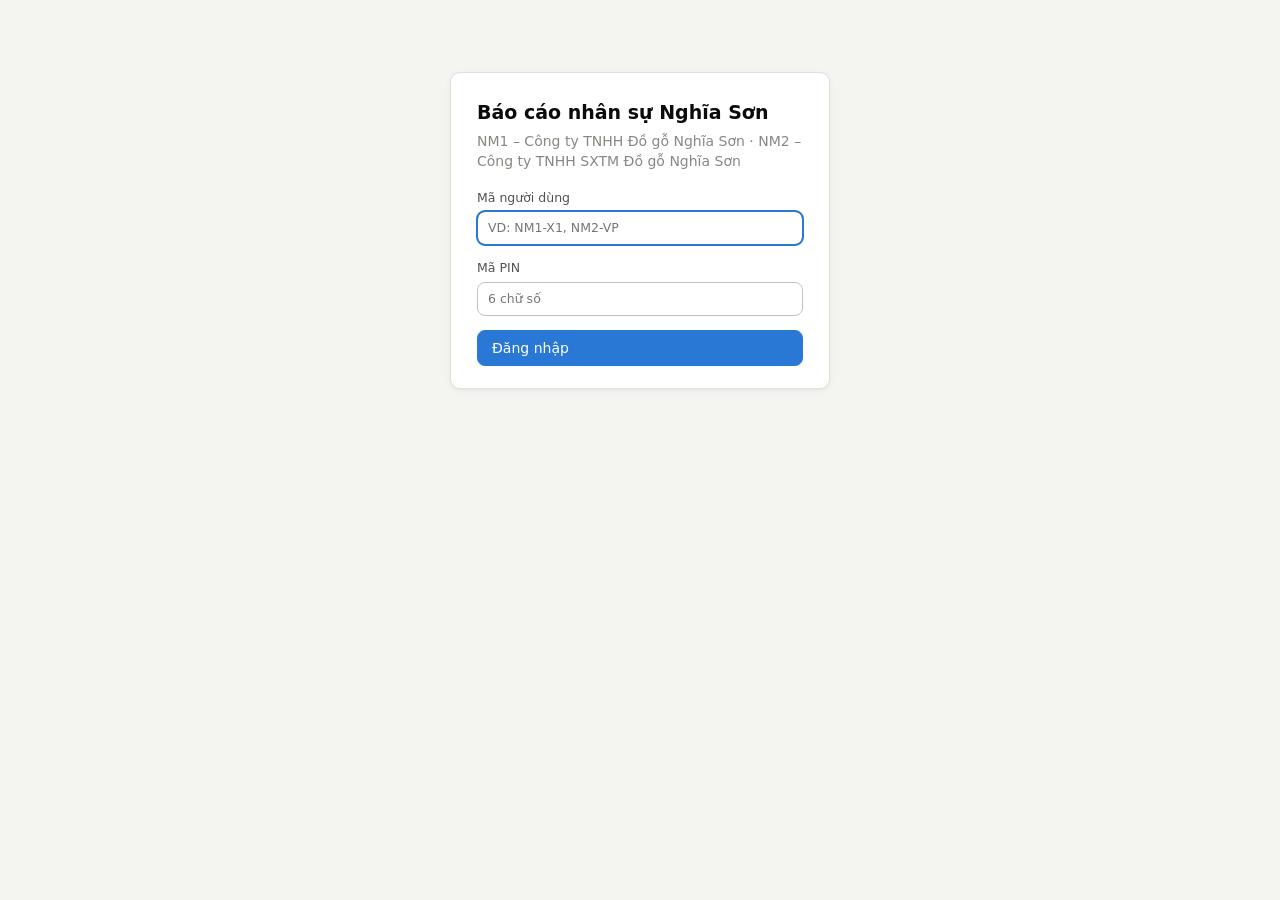
==== index.html @ 91aa6236 "Add files via upload" ====
<!DOCTYPE html>
<html lang="vi">
<head>
  <meta charset="utf-8">
  <meta name="viewport" content="width=device-width, initial-scale=1">
  <meta name="robots" content="noindex, nofollow">
  <title>Báo cáo nhân sự Nghĩa Sơn</title>
  <link rel="icon" href="data:image/svg+xml,%3Csvg xmlns='http://www.w3.org/2000/svg' viewBox='0 0 32 32'%3E%3Crect width='32' height='32' rx='7' fill='%232a78d6'/%3E%3Cpath d='M9 22V10h3l8 8v-8h3v12h-3l-8-8v8z' fill='white'/%3E%3C/svg%3E">
  <link rel="stylesheet" href="css/style.css">
</head>
<body>
  <div id="app"></div>
  <div id="toasts" aria-live="polite"></div>
  <noscript>Trang cần bật JavaScript.</noscript>
  <script src="js/config.js"></script>
  <script src="js/vendor/chart.umd.min.js"></script>
  <script src="js/core.js"></script>
  <script src="js/demo.js"></script>
  <script src="js/api.js"></script>
  <script src="js/app.js"></script>
</body>
</html>
---- css/style.css ----
:root {
  --page: #f4f4f1; --surface: #fcfcfb; --card: #ffffff;
  --ink: #0b0b0b; --ink-2: #52514e; --muted: #898781;
  --line: #e1e0d9; --axis: #c3c2b7; --ring: rgba(11, 11, 11, .10);
  --accent: #2a78d6; --accent-ink: #1c5cab; --accent-wash: #eaf2fc;
  --nm1: #2a78d6; --nm2: #eb6834; --rieng: #1baf7a; --tong: #52514e;
  --good: #0ca30c; --good-ink: #006300; --warn: #fab219; --warn-ink: #8a5a00; --crit: #d03b3b;
  --crit-wash: #fdf0f0; --warn-wash: #fff8e6; --dirty: #fffbe8; --ok-wash: #f1f8f1;
  --radius: 10px; --shadow: 0 1px 2px rgba(0, 0, 0, .04), 0 2px 8px rgba(0, 0, 0, .04);
  --font: system-ui, -apple-system, "Segoe UI", Roboto, "Helvetica Neue", Arial, sans-serif;
}
* { box-sizing: border-box; }
html, body { margin: 0; background: var(--page); color: var(--ink); font: 14px/1.45 var(--font); }
button, input, select, textarea { font: inherit; color: inherit; }
a { color: var(--accent-ink); }
.hidden { display: none !important; }
.muted { color: var(--muted); }
.ink2 { color: var(--ink-2); }
.num { text-align: right; font-variant-numeric: tabular-nums; }
.nowrap { white-space: nowrap; }

/* ---------- Khung ---------- */
.topbar { position: sticky; top: 0; z-index: 30; background: var(--card); border-bottom: 1px solid var(--line); }
.topbar-in { max-width: 1440px; margin: 0 auto; padding: 10px 20px; display: flex; align-items: center; gap: 18px; }
.brand { display: flex; flex-direction: column; min-width: 0; }
.brand b { font-size: 16px; letter-spacing: -.01em; }
.brand small { color: var(--muted); font-size: 11.5px; white-space: nowrap; overflow: hidden; text-overflow: ellipsis; }
.nav { display: flex; gap: 2px; margin-left: 8px; }
.nav a { padding: 8px 12px; border-radius: 8px; text-decoration: none; color: var(--ink-2); font-weight: 500; }
.nav a:hover { background: var(--page); color: var(--ink); }
.nav a.on { background: var(--accent-wash); color: var(--accent-ink); }
.who { margin-left: auto; display: flex; align-items: center; gap: 10px; font-size: 13px; color: var(--ink-2); }
.who .role { font-size: 11px; padding: 2px 7px; border-radius: 99px; background: var(--page); border: 1px solid var(--line); }
.demo-bar { background: #fff4d6; color: #6b4a00; text-align: center; font-size: 12.5px; padding: 5px 12px; border-bottom: 1px solid #f0dca0; }
main { max-width: 1440px; margin: 0 auto; padding: 20px; }

/* ---------- Thành phần chung ---------- */
.card { background: var(--card); border: 1px solid var(--line); border-radius: var(--radius); box-shadow: var(--shadow); padding: 16px 18px; }
.card + .card, .grid + .card, .card + .grid, .grid + .grid { margin-top: 16px; }
.card h2, .card h3 { margin: 0 0 12px; font-size: 15px; }
.card h2 small, .card h3 small { font-weight: 400; color: var(--muted); margin-left: 6px; }
.page-head { display: flex; align-items: flex-end; flex-wrap: wrap; gap: 12px 20px; margin-bottom: 16px; }
.page-head h1 { margin: 0; font-size: 20px; letter-spacing: -.01em; }
.page-head .sub { color: var(--ink-2); margin-top: 2px; }
.page-head .tools { margin-left: auto; display: flex; gap: 8px; flex-wrap: wrap; align-items: center; }
.grid { display: grid; gap: 16px; }
.g2 { grid-template-columns: repeat(2, minmax(0, 1fr)); }
.g3 { grid-template-columns: repeat(3, minmax(0, 1fr)); }
.g-21 { grid-template-columns: minmax(0, 2fr) minmax(0, 1fr); }
@media (max-width: 1000px) { .g2, .g3, .g-21 { grid-template-columns: minmax(0, 1fr); } }

.btn { display: inline-flex; align-items: center; gap: 6px; padding: 7px 14px; border-radius: 8px; border: 1px solid var(--line); background: var(--card); cursor: pointer; font-weight: 500; white-space: nowrap; }
.btn:hover { background: var(--page); }
.btn.primary { background: var(--accent); border-color: var(--accent); color: #fff; }
.btn.primary:hover { background: var(--accent-ink); }
.btn.danger { color: var(--crit); }
.btn.sm { padding: 4px 10px; font-size: 12.5px; }
.btn:disabled { opacity: .5; cursor: not-allowed; }
.input, select.input { padding: 7px 10px; border: 1px solid var(--axis); border-radius: 8px; background: #fff; min-width: 0; }
.input:focus, .cell-in:focus { outline: 2px solid var(--accent); outline-offset: -1px; border-color: var(--accent); }
label.fld { display: flex; flex-direction: column; gap: 4px; font-size: 12.5px; color: var(--ink-2); }

.tabs { display: flex; gap: 4px; border-bottom: 1px solid var(--line); margin-bottom: 16px; flex-wrap: wrap; }
.tabs a { padding: 8px 14px; text-decoration: none; color: var(--ink-2); border-bottom: 2px solid transparent; margin-bottom: -1px; font-weight: 500; }
.tabs a.on { color: var(--accent-ink); border-color: var(--accent); }

.chip { display: inline-flex; align-items: center; gap: 5px; padding: 2px 9px; border-radius: 99px; font-size: 12px; border: 1px solid var(--line); background: var(--card); color: var(--ink-2); white-space: nowrap; }
.chip.good { color: var(--good-ink); border-color: #bfe3bf; background: var(--ok-wash); }
.chip.warn { color: var(--warn-ink); border-color: #f3d68c; background: var(--warn-wash); }
.chip.crit { color: var(--crit); border-color: #f1c2c2; background: var(--crit-wash); }
.chip.info { color: var(--accent-ink); border-color: #c4dbf6; background: var(--accent-wash); }
.dot { width: 8px; height: 8px; border-radius: 50%; display: inline-block; flex: none; }

.banner { padding: 10px 14px; border-radius: 8px; margin-bottom: 14px; border: 1px solid; }
.banner.crit { background: var(--crit-wash); border-color: #f1c2c2; color: #8f2525; }
.banner.warn { background: var(--warn-wash); border-color: #f3d68c; color: #6b4a00; }
.banner.info { background: var(--accent-wash); border-color: #c4dbf6; color: #164a8a; }

/* ---------- Bảng ---------- */
.tbl-wrap { overflow: auto; border: 1px solid var(--line); border-radius: 8px; background: var(--card); }
table.tbl { border-collapse: separate; border-spacing: 0; width: 100%; font-size: 13px; }
.tbl th, .tbl td { padding: 6px 8px; border-bottom: 1px solid var(--line); vertical-align: middle; }
.tbl thead { position: sticky; top: 0; z-index: 2; }
.tbl thead th { background: #f7f7f4; font-weight: 600; color: var(--ink-2); font-size: 12px; text-align: center; border-bottom: 1px solid var(--axis); }
.tbl tbody tr:hover td { background: #fafaf7; }
.tbl tfoot td { font-weight: 600; background: #f7f7f4; border-top: 1px solid var(--axis); }
.tbl td.bp { font-weight: 500; min-width: 210px; }
.tbl td.bp small { display: block; color: var(--muted); font-weight: 400; font-size: 11.5px; }
.tbl tr.grp td { background: #f7f7f4; font-weight: 600; }
.tbl tr.tot td { background: #eef3fa; font-weight: 700; }
.tbl .sticky-col { position: sticky; left: 0; background: inherit; z-index: 1; }
.tbl tbody td.sticky-col { background: var(--card); }
.tbl thead th.sticky-col { z-index: 3; background: #f7f7f4; }
.tbl td.lvl-do { color: var(--crit); font-weight: 600; }
.tbl td.lvl-vang { color: var(--warn-ink); font-weight: 600; }
.tbl td.lvl-tot { color: var(--good-ink); }
.empty { padding: 28px; text-align: center; color: var(--muted); }

/* Lưới nhập liệu */
.entry td { padding: 3px 4px; }
.entry td.bp { padding-left: 10px; }
.cell-in { width: 58px; padding: 5px 6px; border: 1px solid var(--axis); border-radius: 6px; text-align: right; background: #fff; font-variant-numeric: tabular-nums; }
.cell-in.note { width: 120px; text-align: left; }
.cell-in.bad { border-color: var(--crit); background: var(--crit-wash); }
.cell-in:disabled { background: transparent; border-color: transparent; color: var(--ink); }
.entry tr.dirty td { background: var(--dirty); }
.entry tr.dirty td.sticky-col { background: var(--dirty); }
.entry tr.err td.bp { box-shadow: inset 3px 0 0 var(--crit); }
.entry tr.warn td.bp { box-shadow: inset 3px 0 0 var(--warn); }
.entry tr.saved td.bp { box-shadow: inset 3px 0 0 var(--good); }
.entry td.calc { color: var(--ink-2); text-align: right; font-variant-numeric: tabular-nums; min-width: 54px; }
.entry td.st { font-size: 12px; min-width: 150px; max-width: 250px; line-height: 1.35; }
.entry td.st .e { color: var(--crit); display: block; }
.entry td.st .w { color: var(--warn-ink); display: block; }
.entry td.st .ok { color: var(--good-ink); }
.entry th.g-vang { background: #f3f1fb; }
.entry th.g-bd { background: #eef6f2; }
.savebar { position: sticky; bottom: 0; z-index: 20; margin-top: 12px; background: var(--card); border: 1px solid var(--line); border-radius: 10px; box-shadow: 0 -2px 12px rgba(0, 0, 0, .06); padding: 10px 14px; display: flex; align-items: center; gap: 12px; flex-wrap: wrap; }
.savebar .msg { color: var(--ink-2); }

/* ---------- Dashboard ---------- */
.kpis + .card { margin-top: 16px; }
.kpis { display: grid; grid-template-columns: repeat(6, minmax(0, 1fr)); gap: 12px; }
@media (max-width: 1200px) { .kpis { grid-template-columns: repeat(3, minmax(0, 1fr)); } }
@media (max-width: 640px) { .kpis { grid-template-columns: repeat(2, minmax(0, 1fr)); } }
.kpi { background: var(--card); border: 1px solid var(--line); border-radius: var(--radius); padding: 12px 14px; box-shadow: var(--shadow); min-width: 0; }
.kpi .lb { font-size: 12px; color: var(--ink-2); }
.kpi .v { font-size: 26px; font-weight: 650; letter-spacing: -.02em; margin-top: 2px; font-variant-numeric: tabular-nums; }
.kpi .s { font-size: 12px; color: var(--muted); margin-top: 2px; }
.kpi.hero { grid-column: span 2; }
.kpi.hero .v { font-size: 40px; }
.delta-up { color: var(--good-ink); }
.delta-down { color: var(--crit); }
.units { display: grid; grid-template-columns: repeat(auto-fit, minmax(200px, 1fr)); gap: 12px; }
.unit { border: 1px solid var(--line); border-radius: 10px; padding: 12px 14px; background: var(--card); }
.unit .hd { display: flex; align-items: center; gap: 8px; font-weight: 600; }
.unit .rt { font-size: 24px; font-weight: 650; margin: 4px 0 6px; font-variant-numeric: tabular-nums; }
.bar { height: 8px; background: #efeee9; border-radius: 99px; overflow: hidden; }
.bar > i { display: block; height: 100%; border-radius: 99px; }
.unit .meta { font-size: 12px; color: var(--ink-2); margin-top: 6px; display: flex; justify-content: space-between; gap: 8px; }
.chart-box { position: relative; height: 280px; }
.chart-box.tall { height: 340px; }
.list { margin: 0; padding: 0; list-style: none; }
.list li { display: flex; justify-content: space-between; gap: 10px; padding: 6px 0; border-bottom: 1px solid var(--line); }
.list li:last-child { border-bottom: 0; }
pre.bulletin { white-space: pre-wrap; margin: 0; padding: 12px 14px; background: #f7f7f4; border: 1px solid var(--line); border-radius: 8px; font: 13px/1.55 var(--font); max-height: 340px; overflow: auto; }

/* ---------- Đăng nhập ---------- */
.login { max-width: 380px; margin: 8vh auto 0; }
.login .card { padding: 26px 26px 22px; }
.login h1 { font-size: 19px; margin: 0 0 4px; }
.login form { display: flex; flex-direction: column; gap: 14px; margin-top: 18px; }
.login .hint { font-size: 12.5px; color: var(--ink-2); background: #fff8e6; border: 1px solid #f3d68c; border-radius: 8px; padding: 8px 10px; }

/* ---------- Thông báo ---------- */
#toasts { position: fixed; right: 18px; top: 74px; z-index: 100; display: flex; flex-direction: column; gap: 8px; max-width: 420px; }
.toast { background: #1f1f1d; color: #fff; padding: 10px 14px; border-radius: 9px; box-shadow: 0 6px 20px rgba(0, 0, 0, .2); font-size: 13.5px; white-space: pre-line; }
.toast.err { background: #8f2525; }
.toast.ok { background: #1f5c1f; }
#loading { position: fixed; top: 0; left: 0; right: 0; height: 3px; z-index: 200; background: linear-gradient(90deg, transparent, var(--accent), transparent); background-size: 50% 100%; animation: ld 1s linear infinite; }
@keyframes ld { from { background-position: -50% 0; } to { background-position: 150% 0; } }

@media (max-width: 760px) {
  .topbar-in { flex-wrap: wrap; padding: 8px 12px; gap: 8px; }
  .nav { order: 3; width: 100%; margin: 0; overflow-x: auto; }
  main { padding: 12px; }
  .kpi.hero { grid-column: span 2; }
  .tbl td.bp { min-width: 130px; }
  .tbl-wrap { max-height: none !important; }
  .page-head .tools { margin-left: 0; }
  #toasts { left: 12px; right: 12px; top: auto; bottom: 90px; max-width: none; }
}
@media print {
  .topbar, .demo-bar, .tools, .tabs, .savebar, #toasts, .no-print { display: none !important; }
  main { padding: 0; max-width: none; }
  .card { box-shadow: none; break-inside: avoid; }
  .tbl-wrap { overflow: visible; border: 0; }
  .tbl thead th { position: static; }
}
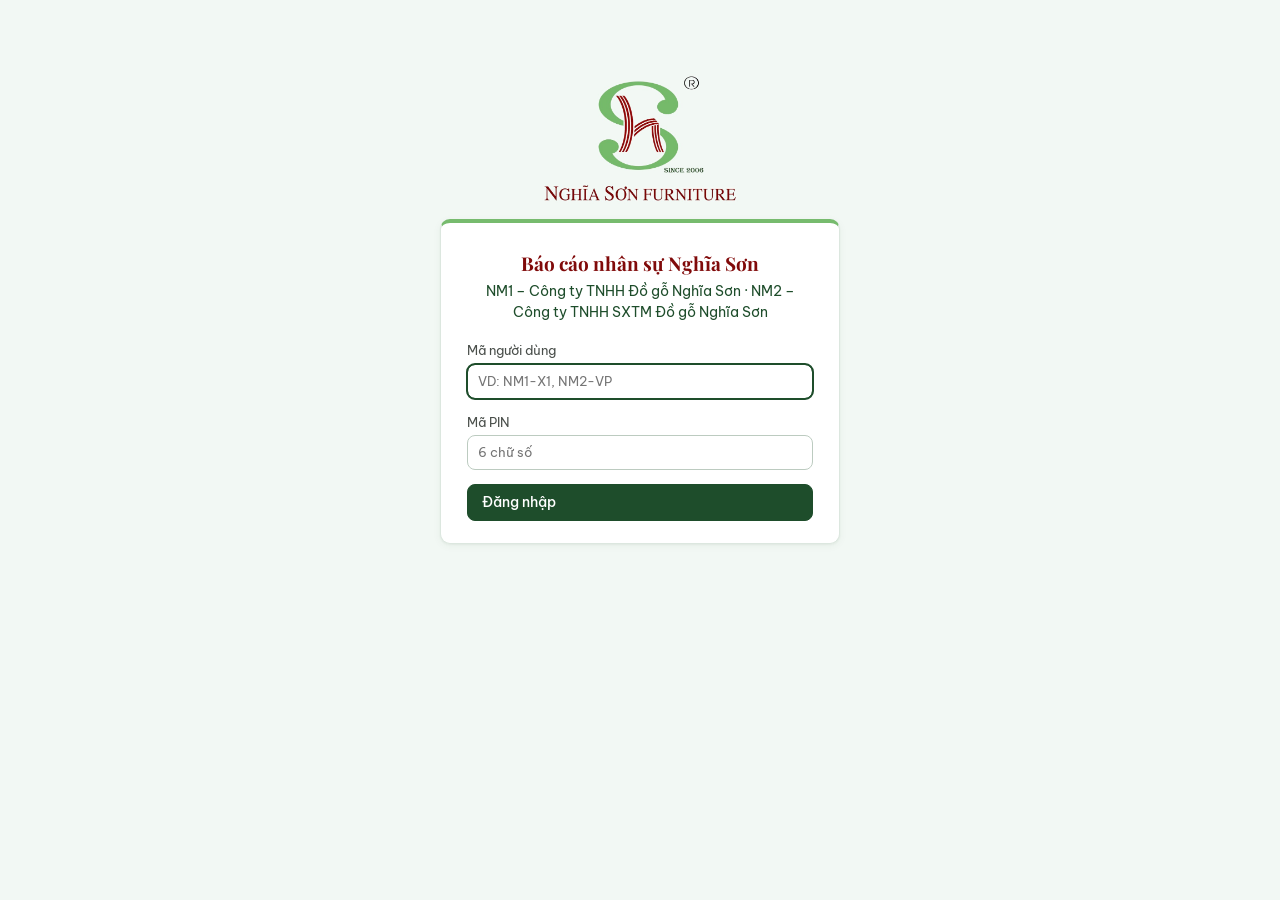
==== commit ec5e0280: "Add files via upload" ====
--- a/index.html
+++ b/index.html
@@ -2,10 +2,20 @@
 <html lang="vi">
 <head>
   <meta charset="utf-8">
-  <meta name="viewport" content="width=device-width, initial-scale=1">
+  <meta name="viewport" content="width=device-width, initial-scale=1, viewport-fit=cover">
   <meta name="robots" content="noindex, nofollow">
   <title>Báo cáo nhân sự Nghĩa Sơn</title>
-  <link rel="icon" href="data:image/svg+xml,%3Csvg xmlns='http://www.w3.org/2000/svg' viewBox='0 0 32 32'%3E%3Crect width='32' height='32' rx='7' fill='%232a78d6'/%3E%3Cpath d='M9 22V10h3l8 8v-8h3v12h-3l-8-8v8z' fill='white'/%3E%3C/svg%3E">
+  <link rel="icon" type="image/png" href="assets/favicon.png">
+  <meta name="theme-color" content="#1e4d2b">
+  <link rel="manifest" href="manifest.webmanifest">
+  <link rel="apple-touch-icon" href="assets/apple-touch-icon.png">
+  <meta name="apple-mobile-web-app-capable" content="yes">
+  <meta name="mobile-web-app-capable" content="yes">
+  <meta name="apple-mobile-web-app-title" content="NS Nhân sự">
+  <meta name="apple-mobile-web-app-status-bar-style" content="default">
+  <link rel="preconnect" href="https://fonts.googleapis.com">
+  <link rel="preconnect" href="https://fonts.gstatic.com" crossorigin>
+  <link rel="stylesheet" href="https://fonts.googleapis.com/css2?family=Be+Vietnam+Pro:wght@400;500;600;700&family=Playfair+Display:wght@600;700&display=swap">
   <link rel="stylesheet" href="css/style.css">
 </head>
 <body>
--- a/css/style.css
+++ b/css/style.css
@@ -1,16 +1,20 @@
 :root {
-  --page: #f4f4f1; --surface: #fcfcfb; --card: #ffffff;
-  --ink: #0b0b0b; --ink-2: #52514e; --muted: #898781;
-  --line: #e1e0d9; --axis: #c3c2b7; --ring: rgba(11, 11, 11, .10);
-  --accent: #2a78d6; --accent-ink: #1c5cab; --accent-wash: #eaf2fc;
-  --nm1: #2a78d6; --nm2: #eb6834; --rieng: #1baf7a; --tong: #52514e;
-  --good: #0ca30c; --good-ink: #006300; --warn: #fab219; --warn-ink: #8a5a00; --crit: #d03b3b;
-  --crit-wash: #fdf0f0; --warn-wash: #fff8e6; --dirty: #fffbe8; --ok-wash: #f1f8f1;
-  --radius: 10px; --shadow: 0 1px 2px rgba(0, 0, 0, .04), 0 2px 8px rgba(0, 0, 0, .04);
-  --font: system-ui, -apple-system, "Segoe UI", Roboto, "Helvetica Neue", Arial, sans-serif;
+  /* Nhận diện Nghĩa Sơn Furniture (đo từ logo): đỏ nâu #800A0A · xanh lá #77BB6E · xanh rêu #1E4D2B · trắng ngà #F2F8F4 */
+  --brand-red: #800a0a; --brand-green: #77bb6e; --brand-moss: #1e4d2b; --brand-ivory: #f2f8f4;
+  --page: #f2f8f4; --surface: #fcfdfc; --card: #ffffff;
+  --ink: #222222; --ink-2: #4a4f4b; --muted: #6b6b6b;
+  --line: #dce7df; --axis: #bccbc0; --ring: rgba(30, 77, 43, .14);
+  --accent: #1e4d2b; --accent-ink: #1e4d2b; --accent-wash: #e6f2e7;
+  --nm1: #77bb6e; --nm2: #800a0a; --rieng: #1e4d2b; --tong: #6b6b6b;
+  --good: #2e8b2e; --good-ink: #1d6b1d; --warn: #fab219; --warn-ink: #8a5a00; --crit: #c62828;
+  --crit-wash: #fdf0f0; --warn-wash: #fff8e6; --dirty: #fffbe8; --ok-wash: #eef7ee;
+  --radius: 10px; --shadow: 0 1px 2px rgba(30, 77, 43, .05), 0 2px 8px rgba(30, 77, 43, .05);
+  --font: "Be Vietnam Pro", system-ui, -apple-system, "Segoe UI", Roboto, "Helvetica Neue", Arial, sans-serif;
+  --font-head: "Playfair Display", "Times New Roman", Georgia, serif;
+  --nav-h: 58px;
 }
 * { box-sizing: border-box; }
-html, body { margin: 0; background: var(--page); color: var(--ink); font: 14px/1.45 var(--font); }
+html, body { margin: 0; background: var(--page); color: var(--ink); font: 14px/1.5 var(--font); -webkit-text-size-adjust: 100%; }
 button, input, select, textarea { font: inherit; color: inherit; }
 a { color: var(--accent-ink); }
 .hidden { display: none !important; }
@@ -65,32 +69,32 @@
 .tabs a.on { color: var(--accent-ink); border-color: var(--accent); }
 
 .chip { display: inline-flex; align-items: center; gap: 5px; padding: 2px 9px; border-radius: 99px; font-size: 12px; border: 1px solid var(--line); background: var(--card); color: var(--ink-2); white-space: nowrap; }
-.chip.good { color: var(--good-ink); border-color: #bfe3bf; background: var(--ok-wash); }
+.chip.good { color: var(--good-ink); border-color: #bfe0bf; background: var(--ok-wash); }
 .chip.warn { color: var(--warn-ink); border-color: #f3d68c; background: var(--warn-wash); }
 .chip.crit { color: var(--crit); border-color: #f1c2c2; background: var(--crit-wash); }
-.chip.info { color: var(--accent-ink); border-color: #c4dbf6; background: var(--accent-wash); }
+.chip.info { color: var(--accent-ink); border-color: #bcdcbf; background: var(--accent-wash); }
 .dot { width: 8px; height: 8px; border-radius: 50%; display: inline-block; flex: none; }
 
 .banner { padding: 10px 14px; border-radius: 8px; margin-bottom: 14px; border: 1px solid; }
 .banner.crit { background: var(--crit-wash); border-color: #f1c2c2; color: #8f2525; }
 .banner.warn { background: var(--warn-wash); border-color: #f3d68c; color: #6b4a00; }
-.banner.info { background: var(--accent-wash); border-color: #c4dbf6; color: #164a8a; }
+.banner.info { background: var(--accent-wash); border-color: #bcdcbf; color: #1e4d2b; }
 
 /* ---------- Bảng ---------- */
 .tbl-wrap { overflow: auto; border: 1px solid var(--line); border-radius: 8px; background: var(--card); }
 table.tbl { border-collapse: separate; border-spacing: 0; width: 100%; font-size: 13px; }
 .tbl th, .tbl td { padding: 6px 8px; border-bottom: 1px solid var(--line); vertical-align: middle; }
 .tbl thead { position: sticky; top: 0; z-index: 2; }
-.tbl thead th { background: #f7f7f4; font-weight: 600; color: var(--ink-2); font-size: 12px; text-align: center; border-bottom: 1px solid var(--axis); }
-.tbl tbody tr:hover td { background: #fafaf7; }
-.tbl tfoot td { font-weight: 600; background: #f7f7f4; border-top: 1px solid var(--axis); }
+.tbl thead th { background: #f1f7f3; font-weight: 600; color: var(--ink-2); font-size: 12px; text-align: center; border-bottom: 1px solid var(--axis); }
+.tbl tbody tr:hover td { background: #f6faf7; }
+.tbl tfoot td { font-weight: 600; background: #f1f7f3; border-top: 1px solid var(--axis); }
 .tbl td.bp { font-weight: 500; min-width: 210px; }
 .tbl td.bp small { display: block; color: var(--muted); font-weight: 400; font-size: 11.5px; }
-.tbl tr.grp td { background: #f7f7f4; font-weight: 600; }
-.tbl tr.tot td { background: #eef3fa; font-weight: 700; }
+.tbl tr.grp td { background: #f1f7f3; font-weight: 600; }
+.tbl tr.tot td { background: #e6f2e7; font-weight: 700; }
 .tbl .sticky-col { position: sticky; left: 0; background: inherit; z-index: 1; }
 .tbl tbody td.sticky-col { background: var(--card); }
-.tbl thead th.sticky-col { z-index: 3; background: #f7f7f4; }
+.tbl thead th.sticky-col { z-index: 3; background: #f1f7f3; }
 .tbl td.lvl-do { color: var(--crit); font-weight: 600; }
 .tbl td.lvl-vang { color: var(--warn-ink); font-weight: 600; }
 .tbl td.lvl-tot { color: var(--good-ink); }
@@ -113,8 +117,8 @@
 .entry td.st .e { color: var(--crit); display: block; }
 .entry td.st .w { color: var(--warn-ink); display: block; }
 .entry td.st .ok { color: var(--good-ink); }
-.entry th.g-vang { background: #f3f1fb; }
-.entry th.g-bd { background: #eef6f2; }
+.entry th.g-vang { background: #f1f1ee; }
+.entry th.g-bd { background: #e6f2e7; }
 .savebar { position: sticky; bottom: 0; z-index: 20; margin-top: 12px; background: var(--card); border: 1px solid var(--line); border-radius: 10px; box-shadow: 0 -2px 12px rgba(0, 0, 0, .06); padding: 10px 14px; display: flex; align-items: center; gap: 12px; flex-wrap: wrap; }
 .savebar .msg { color: var(--ink-2); }
 
@@ -135,7 +139,7 @@
 .unit { border: 1px solid var(--line); border-radius: 10px; padding: 12px 14px; background: var(--card); }
 .unit .hd { display: flex; align-items: center; gap: 8px; font-weight: 600; }
 .unit .rt { font-size: 24px; font-weight: 650; margin: 4px 0 6px; font-variant-numeric: tabular-nums; }
-.bar { height: 8px; background: #efeee9; border-radius: 99px; overflow: hidden; }
+.bar { height: 8px; background: #e3ede6; border-radius: 99px; overflow: hidden; }
 .bar > i { display: block; height: 100%; border-radius: 99px; }
 .unit .meta { font-size: 12px; color: var(--ink-2); margin-top: 6px; display: flex; justify-content: space-between; gap: 8px; }
 .chart-box { position: relative; height: 280px; }
@@ -143,7 +147,7 @@
 .list { margin: 0; padding: 0; list-style: none; }
 .list li { display: flex; justify-content: space-between; gap: 10px; padding: 6px 0; border-bottom: 1px solid var(--line); }
 .list li:last-child { border-bottom: 0; }
-pre.bulletin { white-space: pre-wrap; margin: 0; padding: 12px 14px; background: #f7f7f4; border: 1px solid var(--line); border-radius: 8px; font: 13px/1.55 var(--font); max-height: 340px; overflow: auto; }
+pre.bulletin { white-space: pre-wrap; margin: 0; padding: 12px 14px; background: #f1f7f3; border: 1px solid var(--line); border-radius: 8px; font: 13px/1.55 var(--font); max-height: 340px; overflow: auto; }
 
 /* ---------- Đăng nhập ---------- */
 .login { max-width: 380px; margin: 8vh auto 0; }
@@ -154,9 +158,9 @@
 
 /* ---------- Thông báo ---------- */
 #toasts { position: fixed; right: 18px; top: 74px; z-index: 100; display: flex; flex-direction: column; gap: 8px; max-width: 420px; }
-.toast { background: #1f1f1d; color: #fff; padding: 10px 14px; border-radius: 9px; box-shadow: 0 6px 20px rgba(0, 0, 0, .2); font-size: 13.5px; white-space: pre-line; }
+.toast { background: #1b2a1f; color: #fff; padding: 10px 14px; border-radius: 9px; box-shadow: 0 6px 20px rgba(0, 0, 0, .2); font-size: 13.5px; white-space: pre-line; }
 .toast.err { background: #8f2525; }
-.toast.ok { background: #1f5c1f; }
+.toast.ok { background: #1e4d2b; }
 #loading { position: fixed; top: 0; left: 0; right: 0; height: 3px; z-index: 200; background: linear-gradient(90deg, transparent, var(--accent), transparent); background-size: 50% 100%; animation: ld 1s linear infinite; }
 @keyframes ld { from { background-position: -50% 0; } to { background-position: 150% 0; } }
 
@@ -177,3 +181,130 @@
   .tbl-wrap { overflow: visible; border: 0; }
   .tbl thead th { position: static; }
 }
+
+/* =====================================================================
+   NHẬN DIỆN NGHĨA SƠN FURNITURE + GIAO DIỆN ĐIỆN THOẠI (bản bổ sung)
+   Logo: assets/logo.jpg (nền trắng ngà #F2F8F4). Màu: đỏ nâu #800A0A · xanh lá #77BB6E · xanh rêu #1E4D2B.
+   ===================================================================== */
+.topbar { position: static; background: var(--brand-ivory); border-bottom: 3px solid var(--brand-green); }
+.topbar-in { max-width: 1440px; padding: 8px 20px; gap: 16px; }
+.logo { flex: none; display: block; line-height: 0; }
+.logo img { display: block; width: 120px; height: auto; }
+.brand { flex: 1 1 auto; }
+.brand b { font-family: var(--font-head); font-size: 22px; font-weight: 700; color: var(--brand-red); letter-spacing: 0; }
+.brand small { color: var(--brand-moss); font-size: 12px; }
+.who { margin-left: auto; flex: none; flex-wrap: wrap; justify-content: flex-end; }
+.who .role { background: #fff; border-color: var(--brand-green); color: var(--brand-moss); font-weight: 500; }
+
+.nav { position: sticky; top: 0; z-index: 30; display: flex; gap: 2px; margin: 0; padding: 0 max(20px, calc((100% - 1400px) / 2 + 20px));
+  background: #fff; border-bottom: 1px solid var(--line); }
+.nav a { display: flex; align-items: center; gap: 6px; padding: 12px 16px; border-radius: 0; border-bottom: 3px solid transparent; margin-bottom: -1px; color: var(--ink-2); font-weight: 500; }
+.nav a:hover { background: var(--accent-wash); color: var(--brand-moss); }
+.nav a.on { background: transparent; color: var(--brand-red); border-bottom-color: var(--brand-red); font-weight: 600; }
+
+.page-head h1, .login h1 { font-family: var(--font-head); color: var(--brand-red); font-weight: 700; letter-spacing: 0; }
+.card h2, .card h3 { color: var(--brand-moss); }
+.btn.primary { background: var(--brand-moss); border-color: var(--brand-moss); }
+.btn.primary:hover { background: #163a20; }
+.btn:focus-visible, .nav a:focus-visible, .tabs a:focus-visible { outline: 2px solid var(--brand-green); outline-offset: 2px; }
+.tabs a.on { color: var(--brand-red); border-color: var(--brand-red); }
+.tbl thead th { color: var(--brand-moss); }
+.tbl tr.tot td, .tbl tfoot td { color: var(--brand-moss); }
+.entry th.g-vang, .entry th.g-bd { background: #e6f2e7; }
+.demo-bar { background: #fff8e6; }
+
+.login { max-width: 400px; }
+.login-logo { display: block; width: 200px; max-width: 70%; height: auto; margin: 0 auto 14px; }
+.login .card { border-top: 4px solid var(--brand-green); text-align: left; }
+.login h1 { text-align: center; }
+.login .muted { text-align: center; color: var(--brand-moss); }
+
+.tbl-wrap { -webkit-overflow-scrolling: touch; }
+.tabs { overflow-x: auto; flex-wrap: nowrap; scrollbar-width: none; }
+.tabs a { white-space: nowrap; }
+
+@media (max-width: 760px) {
+  body { font-size: 15px; }
+  .topbar-in { flex-wrap: wrap; padding: 8px 12px; gap: 6px 12px; }
+  .logo img { width: 120px; }
+  .brand { flex: 1 1 140px; }
+  .brand b { font-size: 17px; line-height: 1.2; }
+  .brand small { display: none; }
+  .who { width: 100%; margin: 0; justify-content: space-between; gap: 8px; padding-top: 6px; border-top: 1px solid var(--line); }
+  .who > span:first-child { flex: 1; min-width: 0; white-space: nowrap; overflow: hidden; text-overflow: ellipsis; }
+
+  /* Menu cố định dưới đáy màn hình, chạm bằng ngón cái */
+  .nav { position: fixed; top: auto; bottom: 0; left: 0; right: 0; z-index: 60; padding: 0 0 env(safe-area-inset-bottom);
+    display: grid; grid-auto-flow: column; grid-auto-columns: 1fr; gap: 0; border-top: 2px solid var(--brand-green); border-bottom: 0;
+    box-shadow: 0 -2px 10px rgba(30, 77, 43, .12); overflow: visible; }
+  .nav a { justify-content: center; text-align: center; padding: 0 4px; min-height: var(--nav-h); font-size: 13px; line-height: 1.2; border-bottom: 0; border-top: 3px solid transparent; margin: 0; }
+  .nav a.on { border-top-color: var(--brand-red); background: var(--accent-wash); }
+  main { padding: 12px 12px calc(var(--nav-h) + 28px + env(safe-area-inset-bottom)); }
+
+  .page-head { gap: 8px; margin-bottom: 12px; }
+  .page-head h1 { font-size: 18px; line-height: 1.25; }
+  .page-head .tools { width: 100%; margin: 0; gap: 8px; }
+  .page-head .tools .input, .page-head .tools select.input { flex: 1 1 140px; }
+  .page-head .tools .btn { flex: 1 1 auto; justify-content: center; }
+  .btn, .input, select.input { min-height: 42px; font-size: 16px; }
+  .btn.sm { min-height: 36px; font-size: 14px; }
+  .chip { font-size: 12.5px; white-space: normal; }
+  .card { padding: 12px 12px; }
+  .tabs a { padding: 10px 12px; }
+
+  /* Dashboard */
+  .kpis { gap: 8px; }
+  .kpi { padding: 10px 12px; }
+  .kpi .v { font-size: 22px; }
+  .kpi.hero .v { font-size: 34px; }
+  .units { grid-template-columns: minmax(0, 1fr); }
+  .chart-box, .chart-box.tall { height: 240px; }
+  .grid, .g-21, .g2, .g3 { gap: 12px; }
+  .list li { padding: 9px 0; }
+  pre.bulletin { font-size: 13.5px; max-height: 260px; }
+
+  /* Bảng báo cáo: cuộn ngang, chữ gọn, cột đầu cố định */
+  .tbl { font-size: 12.5px; }
+  .tbl th, .tbl td { padding: 6px 6px; }
+  .tbl td.bp { min-width: 130px; }
+  .tbl .sticky-col { box-shadow: 1px 0 0 var(--line); }
+
+  /* Đăng nhập */
+  .login { margin-top: 3vh; }
+  .login .card { padding: 20px 18px; }
+
+  /* Thanh gửi số liệu nằm ngay trên menu đáy */
+  .savebar { bottom: calc(var(--nav-h) + env(safe-area-inset-bottom)); margin-left: -12px; margin-right: -12px; border-radius: 0; border-left: 0; border-right: 0; padding: 10px 12px; gap: 8px; }
+  .savebar .btn { flex: 1 1 auto; justify-content: center; }
+  .savebar .input { min-width: 0 !important; flex: 1 1 100%; }
+  #toasts { left: 12px; right: 12px; top: auto; bottom: calc(var(--nav-h) + 90px); max-width: none; }
+
+  /* ---------- Lưới nhập liệu → thẻ theo từng bộ phận ---------- */
+  .tbl-wrap.entry-wrap { border: 0; background: transparent; overflow: visible; max-height: none !important; }
+  table.entry, .entry tbody { display: block; width: 100%; }
+  .entry thead { display: none; }
+  .entry tr { display: grid; grid-template-columns: 1fr 1fr; gap: 10px 12px; background: var(--card); border: 1px solid var(--line);
+    border-radius: 12px; padding: 12px; margin-bottom: 12px; box-shadow: var(--shadow); }
+  .entry td { display: flex; flex-direction: column; gap: 3px; padding: 0 !important; border: 0 !important; background: none !important;
+    min-width: 0 !important; max-width: none !important; text-align: left; position: static !important; box-shadow: none !important; }
+  .entry td::before { content: attr(data-label); font-size: 12px; color: var(--ink-2); line-height: 1.2; }
+  .entry td.bp { grid-column: 1 / -1; font-size: 15.5px; font-weight: 600; color: var(--brand-moss); padding-bottom: 8px !important; border-bottom: 1px solid var(--line) !important; }
+  .entry td.bp::before, .entry td.st::before { content: none; }
+  .entry td.bp small { font-size: 12px; }
+  .entry td.calc { text-align: left; font-size: 16px; font-weight: 600; color: var(--ink); }
+  .entry td.nt, .entry td.st, .entry td.act { grid-column: 1 / -1; }
+  .entry td.st { font-size: 13px; }
+  .entry tr.dirty { background: var(--dirty); }
+  .entry tr.err { box-shadow: inset 5px 0 0 var(--crit), var(--shadow); }
+  .entry tr.warn { box-shadow: inset 5px 0 0 var(--warn), var(--shadow); }
+  .entry tr.saved { box-shadow: inset 5px 0 0 var(--good), var(--shadow); }
+  .cell-in { width: 100%; min-height: 44px; padding: 8px 10px; font-size: 16px; text-align: center; }
+  .cell-in.note { width: 100%; text-align: left; }
+  .cell-in:disabled { background: #f1f7f3; border-color: var(--line); }
+}
+@media (max-width: 380px) {
+  .entry tr { grid-template-columns: 1fr; }
+}
+@media print {
+  .nav, .logo { display: none !important; }
+}
